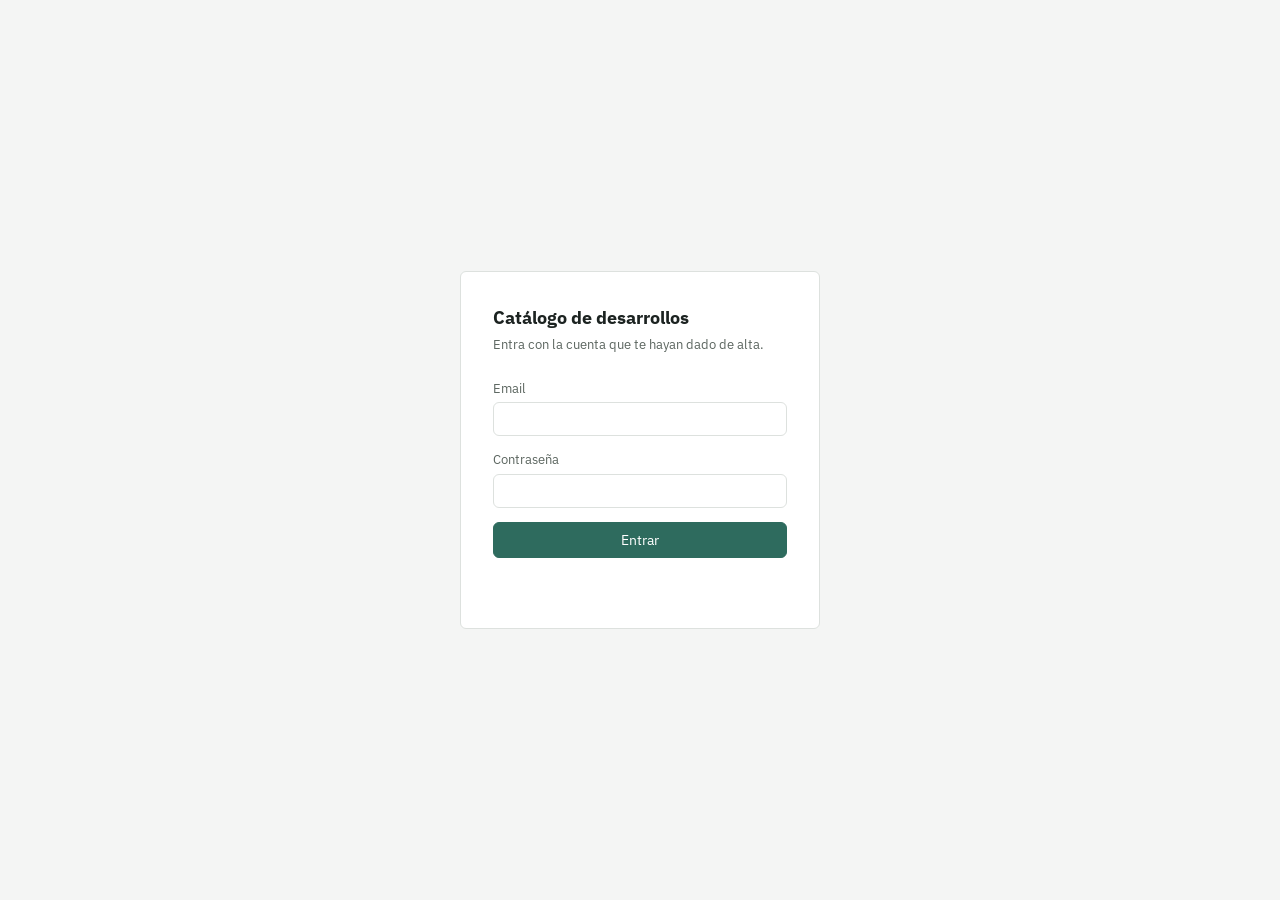
==== index.html @ fcbe2430 "First upload" ====
<!DOCTYPE html>
<html lang="es">
<head>
  <meta charset="UTF-8" />
  <meta name="viewport" content="width=device-width, initial-scale=1" />
  <title>Catálogo de desarrollos — Iniciar sesión</title>
  <link rel="preconnect" href="https://fonts.googleapis.com" />
  <link href="https://fonts.googleapis.com/css2?family=IBM+Plex+Mono:wght@400;500&family=IBM+Plex+Sans:wght@400;500;600&display=swap" rel="stylesheet" />
  <link rel="stylesheet" href="css/style.css" />
</head>
<body>
  <div class="login-shell">
    <div class="login-panel">
      <h1>Catálogo de desarrollos</h1>
      <p class="sub">Entra con la cuenta que te hayan dado de alta.</p>

      <form id="login-form">
        <div class="field">
          <label for="email">Email</label>
          <input type="email" id="email" name="email" autocomplete="username" required />
        </div>
        <div class="field">
          <label for="password">Contraseña</label>
          <input type="password" id="password" name="password" autocomplete="current-password" required />
        </div>
        <button type="submit" class="btn btn-primary" id="submit-btn" style="width:100%">Entrar</button>
        <p class="error-text" id="error-text"></p>
      </form>
    </div>
  </div>

  <script type="module" src="js/login.js"></script>
</body>
</html>
---- css/style.css ----
:root {
  --bg: #f4f5f4;
  --surface: #ffffff;
  --border: #dde1de;
  --ink: #1c2321;
  --ink-muted: #5b655f;
  --accent: #2e6b5e;
  --accent-contrast: #ffffff;
  --code-bg: #1c2321;
  --code-ink: #d9e4de;
  --danger: #a3402f;
  --radius: 6px;
}

* { box-sizing: border-box; }

html, body {
  height: 100%;
  margin: 0;
}

body {
  background: var(--bg);
  color: var(--ink);
  font-family: "IBM Plex Sans", system-ui, sans-serif;
  font-size: 14px;
  line-height: 1.5;
}

code, .mono, input[data-mono], textarea[data-mono] {
  font-family: "IBM Plex Mono", ui-monospace, monospace;
}

a { color: var(--accent); }

button {
  font-family: inherit;
  font-size: 14px;
  cursor: pointer;
}

.btn {
  border: 1px solid var(--border);
  background: var(--surface);
  color: var(--ink);
  border-radius: var(--radius);
  padding: 8px 14px;
}
.btn:hover { border-color: var(--ink-muted); }
.btn:focus-visible, a:focus-visible, input:focus-visible, textarea:focus-visible, select:focus-visible {
  outline: 2px solid var(--accent);
  outline-offset: 1px;
}

.btn-primary {
  background: var(--accent);
  border-color: var(--accent);
  color: var(--accent-contrast);
}
.btn-primary:hover { opacity: 0.92; }

.btn-danger { color: var(--danger); border-color: var(--danger); background: var(--surface); }

label {
  display: block;
  font-size: 13px;
  color: var(--ink-muted);
  margin-bottom: 4px;
}

input, textarea, select {
  width: 100%;
  padding: 8px 10px;
  border: 1px solid var(--border);
  border-radius: var(--radius);
  background: var(--surface);
  color: var(--ink);
  font-size: 14px;
}

textarea { resize: vertical; }

.field { margin-bottom: 14px; }

/* ---------- Login ---------- */

.login-shell {
  min-height: 100%;
  display: flex;
  align-items: center;
  justify-content: center;
  padding: 24px;
}

.login-panel {
  width: 100%;
  max-width: 360px;
  border: 1px solid var(--border);
  border-radius: var(--radius);
  background: var(--surface);
  padding: 32px;
}

.login-panel h1 {
  font-size: 18px;
  margin: 0 0 4px;
}

.login-panel p.sub {
  color: var(--ink-muted);
  margin: 0 0 24px;
  font-size: 13px;
}

.error-text {
  color: var(--danger);
  font-size: 13px;
  margin-top: 12px;
  min-height: 1em;
}

/* ---------- App shell ---------- */

.app-shell {
  display: grid;
  grid-template-columns: 260px 1fr;
  height: 100vh;
}

.sidebar {
  border-right: 1px solid var(--border);
  overflow-y: auto;
  padding: 16px 8px;
}

.sidebar-header {
  display: flex;
  align-items: center;
  justify-content: space-between;
  padding: 0 8px 12px;
  border-bottom: 1px solid var(--border);
  margin-bottom: 8px;
}

.sidebar-header .title { font-weight: 600; font-size: 14px; }

.tree-node { user-select: none; }

.tree-cliente > .tree-label {
  display: flex;
  align-items: center;
  gap: 6px;
  padding: 6px 8px;
  border-radius: var(--radius);
  color: var(--ink);
}
.tree-cliente > .tree-label:hover { background: var(--bg); }

.tree-cliente.active > .tree-label {
  background: var(--accent);
  color: var(--accent-contrast);
}

.tree-caret {
  width: 10px;
  display: inline-block;
  color: var(--ink-muted);
  transition: transform 0.15s ease;
}
.tree-cliente.open > .tree-label .tree-caret { transform: rotate(90deg); }
.tree-cliente.active > .tree-label .tree-caret { color: var(--accent-contrast); }

.tree-tipos {
  display: none;
  margin-left: 18px;
  border-left: 1px solid var(--border);
  padding-left: 8px;
}
.tree-cliente.open .tree-tipos { display: block; }

.tree-tipo {
  display: flex;
  justify-content: space-between;
  padding: 5px 8px;
  border-radius: var(--radius);
  color: var(--ink-muted);
  font-size: 13px;
}
.tree-tipo:hover { background: var(--bg); }
.tree-tipo.active { background: var(--bg); color: var(--ink); font-weight: 600; }

.tree-count { color: var(--ink-muted); font-size: 12px; }

/* ---------- Main ---------- */

.main {
  display: flex;
  flex-direction: column;
  min-width: 0;
}

.main-header {
  display: flex;
  align-items: center;
  justify-content: space-between;
  padding: 16px 24px;
  border-bottom: 1px solid var(--border);
  gap: 16px;
}

.breadcrumb {
  font-size: 15px;
  color: var(--ink-muted);
}
.breadcrumb strong { color: var(--ink); font-weight: 600; }

.header-actions { display: flex; gap: 8px; align-items: center; }

.session-email { color: var(--ink-muted); font-size: 13px; }

.entry-list {
  flex: 1;
  overflow-y: auto;
}

table { width: 100%; border-collapse: collapse; }

thead th {
  text-align: left;
  font-size: 12px;
  color: var(--ink-muted);
  font-weight: 500;
  padding: 8px 24px;
  border-bottom: 1px solid var(--border);
  position: sticky;
  top: 0;
  background: var(--bg);
}

tbody tr {
  cursor: pointer;
  border-bottom: 1px solid var(--border);
}
tbody tr:hover { background: var(--surface); }

tbody td { padding: 10px 24px; vertical-align: top; }

.tag-pill {
  display: inline-block;
  border: 1px solid var(--border);
  border-radius: 3px;
  padding: 1px 6px;
  font-size: 11px;
  color: var(--ink-muted);
  margin-right: 4px;
}

.empty-state {
  padding: 48px 24px;
  color: var(--ink-muted);
  max-width: 420px;
}
.empty-state h2 { font-size: 15px; color: var(--ink); }

/* ---------- Drawer ---------- */

.drawer-backdrop {
  position: fixed;
  inset: 0;
  background: rgba(28, 35, 33, 0.25);
  opacity: 0;
  pointer-events: none;
  transition: opacity 0.15s ease;
}
.drawer-backdrop.open { opacity: 1; pointer-events: auto; }

.drawer {
  position: fixed;
  top: 0;
  right: 0;
  height: 100%;
  width: 480px;
  max-width: 92vw;
  background: var(--surface);
  border-left: 1px solid var(--border);
  transform: translateX(100%);
  transition: transform 0.18s ease;
  display: flex;
  flex-direction: column;
}
.drawer.open { transform: translateX(0); }

.drawer-header {
  display: flex;
  justify-content: space-between;
  align-items: flex-start;
  padding: 20px 24px;
  border-bottom: 1px solid var(--border);
}

.drawer-body {
  padding: 20px 24px;
  overflow-y: auto;
  flex: 1;
}

.drawer-footer {
  padding: 16px 24px;
  border-top: 1px solid var(--border);
  display: flex;
  justify-content: space-between;
  gap: 8px;
}

.code-block {
  background: var(--code-bg);
  color: var(--code-ink);
  border-radius: var(--radius);
  padding: 14px 16px;
  white-space: pre-wrap;
  word-break: break-word;
  font-size: 13px;
  max-height: 320px;
  overflow-y: auto;
}

.meta-row {
  display: flex;
  justify-content: space-between;
  font-size: 12px;
  color: var(--ink-muted);
  margin-top: 16px;
  border-top: 1px solid var(--border);
  padding-top: 12px;
}

.section-label {
  font-size: 12px;
  color: var(--ink-muted);
  margin: 18px 0 6px;
}
.section-label:first-child { margin-top: 0; }
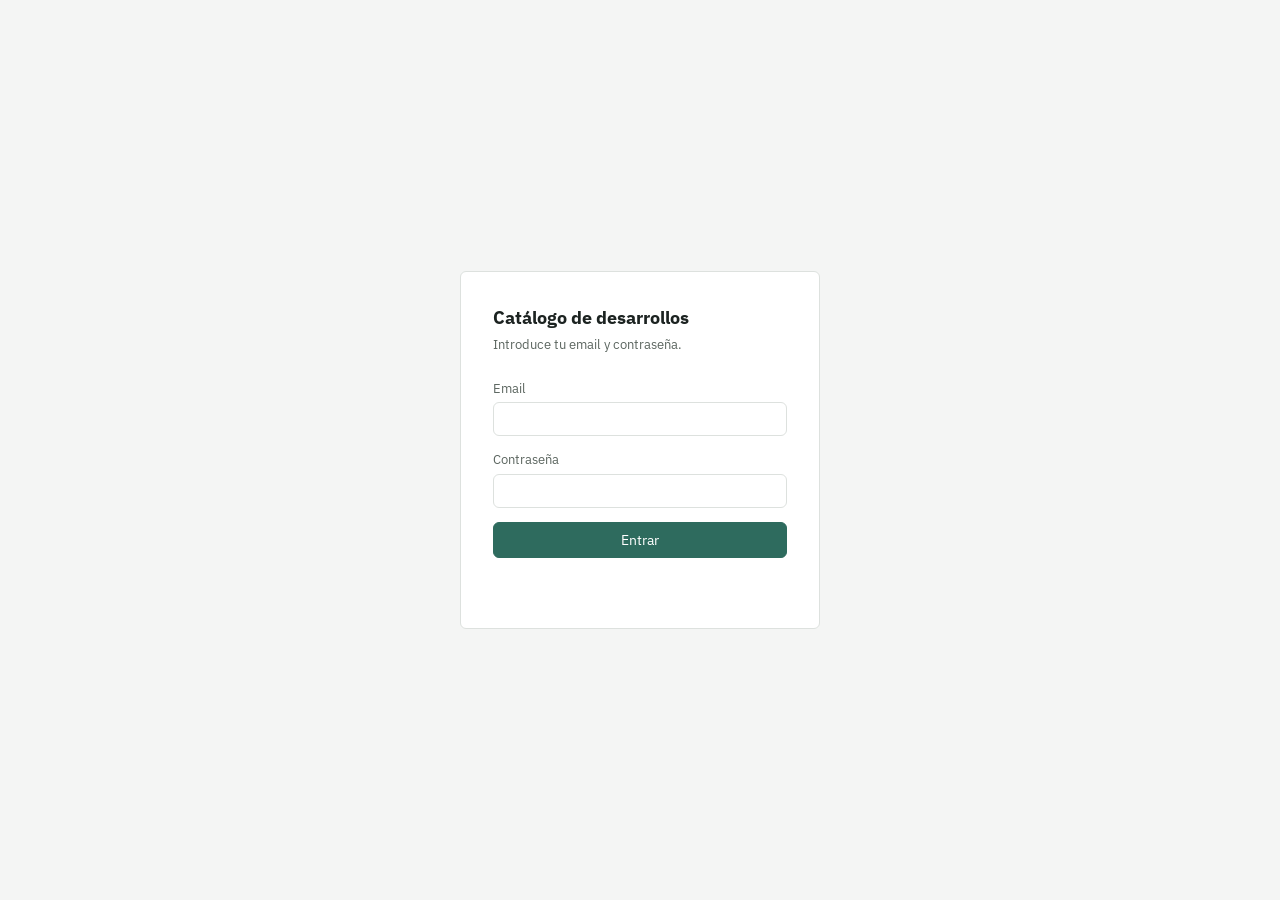
==== commit 4c9d6374: "Visual modifications and profile page" ====
--- a/index.html
+++ b/index.html
@@ -3,7 +3,7 @@
 <head>
   <meta charset="UTF-8" />
   <meta name="viewport" content="width=device-width, initial-scale=1" />
-  <title>Catálogo de desarrollos — Iniciar sesión</title>
+  <title>Catálogo de desarrollos</title>
   <link rel="preconnect" href="https://fonts.googleapis.com" />
   <link href="https://fonts.googleapis.com/css2?family=IBM+Plex+Mono:wght@400;500&family=IBM+Plex+Sans:wght@400;500;600&display=swap" rel="stylesheet" />
   <link rel="stylesheet" href="css/style.css" />
@@ -12,7 +12,7 @@
   <div class="login-shell">
     <div class="login-panel">
       <h1>Catálogo de desarrollos</h1>
-      <p class="sub">Entra con la cuenta que te hayan dado de alta.</p>
+      <p class="sub">Introduce tu email y contraseña.</p>
 
       <form id="login-form">
         <div class="field">
--- a/css/style.css
+++ b/css/style.css
@@ -161,34 +161,6 @@
   color: var(--accent-contrast);
 }
 
-.tree-caret {
-  width: 10px;
-  display: inline-block;
-  color: var(--ink-muted);
-  transition: transform 0.15s ease;
-}
-.tree-cliente.open > .tree-label .tree-caret { transform: rotate(90deg); }
-.tree-cliente.active > .tree-label .tree-caret { color: var(--accent-contrast); }
-
-.tree-tipos {
-  display: none;
-  margin-left: 18px;
-  border-left: 1px solid var(--border);
-  padding-left: 8px;
-}
-.tree-cliente.open .tree-tipos { display: block; }
-
-.tree-tipo {
-  display: flex;
-  justify-content: space-between;
-  padding: 5px 8px;
-  border-radius: var(--radius);
-  color: var(--ink-muted);
-  font-size: 13px;
-}
-.tree-tipo:hover { background: var(--bg); }
-.tree-tipo.active { background: var(--bg); color: var(--ink); font-weight: 600; }
-
 .tree-count { color: var(--ink-muted); font-size: 12px; }
 
 /* ---------- Main ---------- */
@@ -217,6 +189,41 @@
 .header-actions { display: flex; gap: 8px; align-items: center; }
 
 .session-email { color: var(--ink-muted); font-size: 13px; }
+
+.profile-link {
+  display: flex;
+  align-items: center;
+  gap: 8px;
+  text-decoration: none;
+  padding: 4px 6px;
+  border-radius: var(--radius);
+}
+.profile-link:hover { background: var(--bg); }
+
+.avatar-sm, .avatar-placeholder.avatar-sm {
+  width: 26px; height: 26px; border-radius: 50%;
+  object-fit: cover;
+  display: flex; align-items: center; justify-content: center;
+  font-size: 12px; font-weight: 600;
+}
+.avatar-lg, .avatar-placeholder.avatar-lg {
+  width: 84px; height: 84px; border-radius: 50%;
+  object-fit: cover;
+  display: flex; align-items: center; justify-content: center;
+  font-size: 28px; font-weight: 600;
+}
+.avatar-placeholder {
+  background: var(--accent);
+  color: var(--accent-contrast);
+}
+
+.picklist-new {
+  display: none;
+  gap: 6px;
+  margin-top: 6px;
+}
+.picklist-new.open { display: flex; }
+.picklist-new input { flex: 1; }
 
 .entry-list {
   flex: 1;
